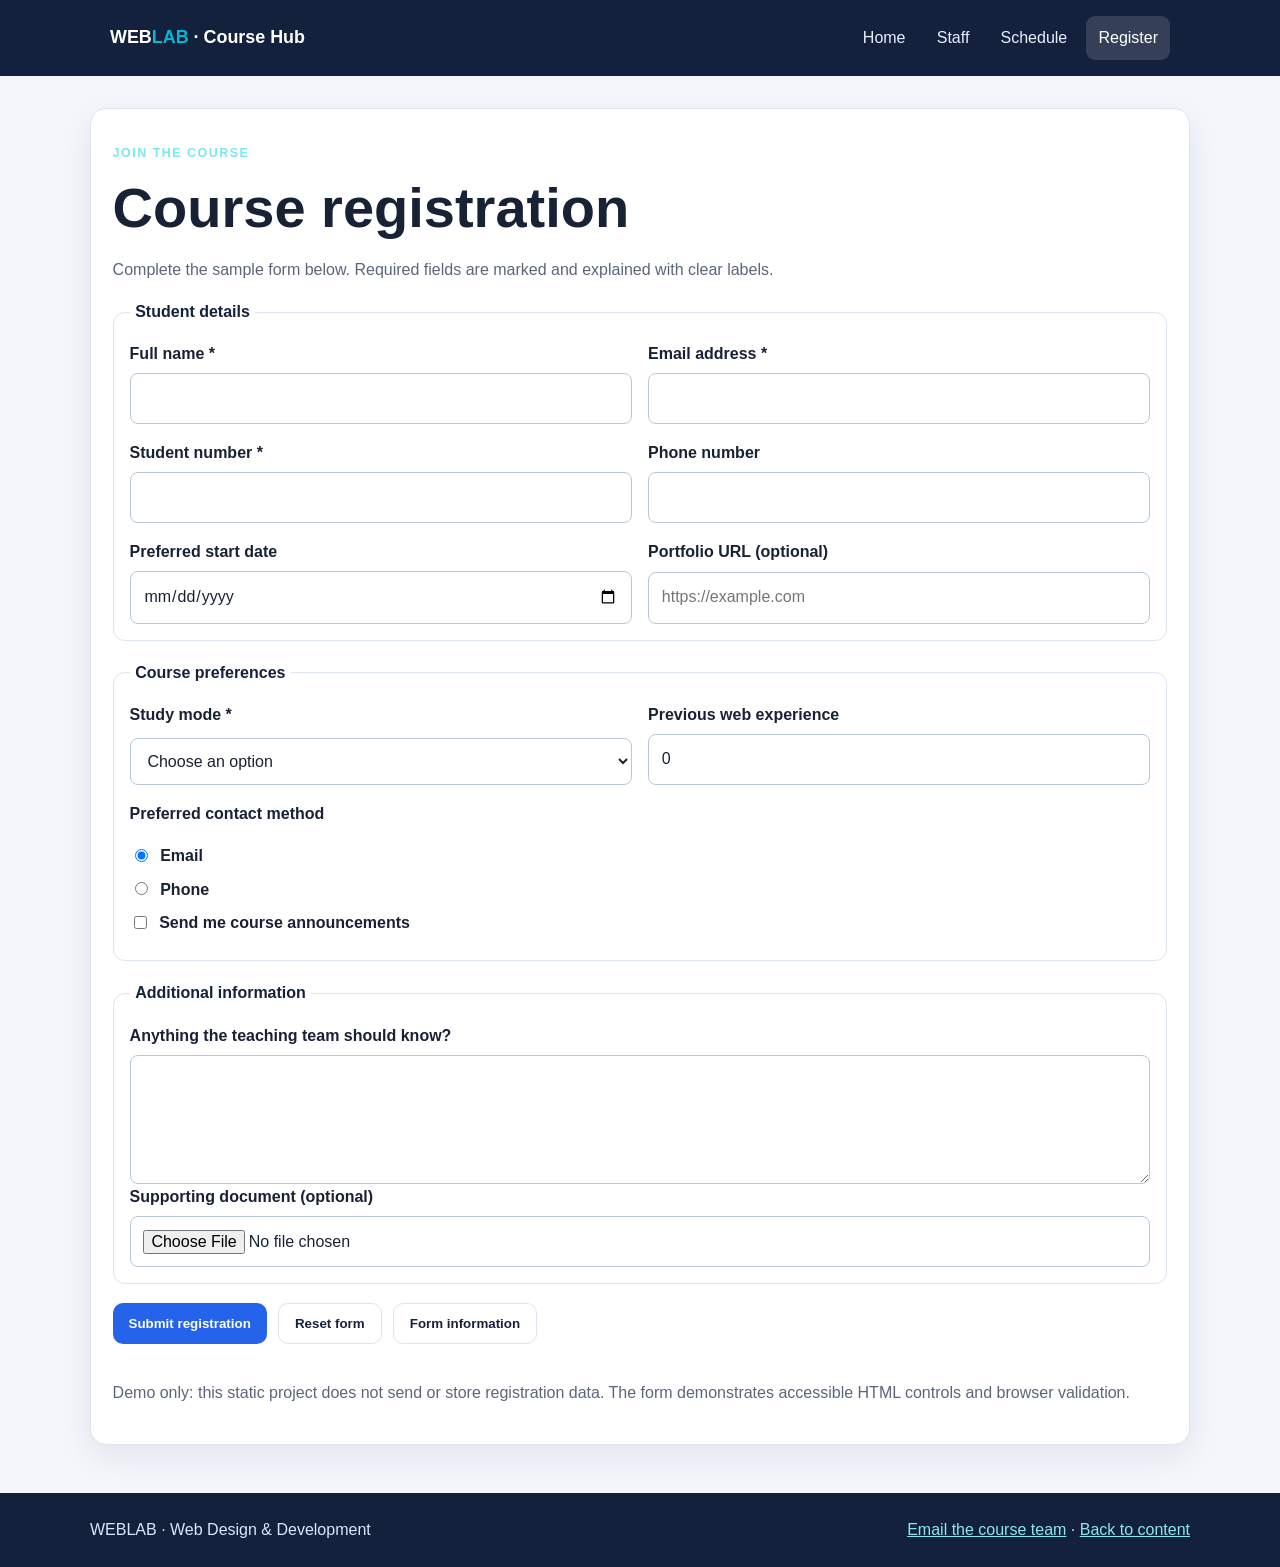
==== register.html @ 5d4ca90d "Add files via upload" ====
<!doctype html>
<html lang="en">
<head>
  <meta charset="utf-8">
  <meta name="viewport" content="width=device-width, initial-scale=1">
  <meta name="description" content="Accessible Web Design and Development course information.">
  <title>Registration | WEBLAB Course Hub</title>
  <link rel="stylesheet" href="styles.css">
</head>
<body>

<a class="skip-link" href="#main">Skip to main content</a>
<header class="site-header">
  <div class="header-inner">
    <a class="brand" href="index.html">WEB<span>LAB</span> · Course Hub</a>
    <nav aria-label="Main navigation">
      <ul>
        <li><a href="index.html" >Home</a></li>
        <li><a href="staff.html" >Staff</a></li>
        <li><a href="schedule.html" >Schedule</a></li>
        <li><a href="register.html" aria-current="page">Register</a></li>
      </ul>
    </nav>
  </div>
</header>

<div class="container">

<main id="main" class="panel">
  <p class="eyebrow">Join the course</p>
  <h1>Course registration</h1>
  <p class="muted">Complete the sample form below. Required fields are marked and explained with clear labels.</p>
  <form action="#" method="get">
    <fieldset>
      <legend>Student details</legend>
      <div class="form-grid">
        <div class="field"><label for="full-name">Full name *</label><input id="full-name" name="fullName" type="text" autocomplete="name" required></div>
        <div class="field"><label for="email">Email address *</label><input id="email" name="email" type="email" autocomplete="email" required></div>
        <div class="field"><label for="student-id">Student number *</label><input id="student-id" name="studentId" type="text" pattern="[A-Za-z0-9-]{4,12}" title="Use 4 to 12 letters, numbers, or hyphens." required></div>
        <div class="field"><label for="phone">Phone number</label><input id="phone" name="phone" type="tel" autocomplete="tel"></div>
        <div class="field"><label for="start-date">Preferred start date</label><input id="start-date" name="startDate" type="date"></div>
        <div class="field"><label for="website">Portfolio URL (optional)</label><input id="website" name="website" type="url" placeholder="https://example.com"></div>
      </div>
    </fieldset>
    <fieldset>
      <legend>Course preferences</legend>
      <div class="form-grid">
        <div class="field"><label for="study-mode">Study mode *</label>
          <select id="study-mode" name="studyMode" required>
            <option value="">Choose an option</option><option value="on-campus">On campus</option><option value="online">Online</option><option value="hybrid">Hybrid</option>
          </select>
        </div>
        <div class="field"><label for="experience">Previous web experience</label><input id="experience" name="experience" type="number" min="0" max="10" value="0"></div>
      </div>
      <p><strong>Preferred contact method</strong></p>
      <div class="choice"><input id="contact-email" name="contactMethod" type="radio" value="email" checked><label for="contact-email">Email</label></div>
      <div class="choice"><input id="contact-phone" name="contactMethod" type="radio" value="phone"><label for="contact-phone">Phone</label></div>
      <div class="choice"><input id="updates" name="updates" type="checkbox" value="yes"><label for="updates">Send me course announcements</label></div>
    </fieldset>
    <fieldset>
      <legend>Additional information</legend>
      <div class="field"><label for="message">Anything the teaching team should know?</label><textarea id="message" name="message" rows="4" maxlength="500"></textarea></div>
      <div class="field"><label for="attachment">Supporting document (optional)</label><input id="attachment" name="attachment" type="file" accept=".pdf,.doc,.docx"></div>
    </fieldset>
    <div class="actions">
      <button class="button" type="submit">Submit registration</button>
      <button class="button secondary" type="reset">Reset form</button>
      <button class="button secondary" type="button" onclick="alert('This is a demo form. No information has been sent to a server.')">Form information</button>
    </div>
    <p class="muted">Demo only: this static project does not send or store registration data. The form demonstrates accessible HTML controls and browser validation.</p>
  </form>
</main>

</div>

<footer class="site-footer">
  <div class="footer-inner">
    <span>WEBLAB · Web Design &amp; Development</span>
    <span><a href="mailto:course@example.edu">Email the course team</a> · <a href="#main">Back to content</a></span>
  </div>
</footer>

</body>
</html>
---- styles.css ----
:root {
  --navy: #14213d;
  --blue: #2563eb;
  --cyan: #06b6d4;
  --ink: #182235;
  --muted: #5b667a;
  --surface: #ffffff;
  --page: #f3f6fb;
  --line: #dce4f0;
  --focus: #f59e0b;
  --radius: 16px;
  --shadow: 0 12px 32px rgba(20,33,61,.08);
}
* { box-sizing: border-box; }
html { scroll-behavior: smooth; }
body {
  margin: 0; font-family: Arial, Helvetica, sans-serif; color: var(--ink);
  background: var(--page); line-height: 1.65;
}
a { color: var(--blue); }
a:hover { color: #1747b0; }
a:focus-visible, button:focus-visible, input:focus-visible, select:focus-visible,
textarea:focus-visible { outline: 3px solid var(--focus); outline-offset: 3px; }
.skip-link {
  position: absolute; left: 1rem; top: -5rem; z-index: 20;
  background: #fff; padding: .7rem 1rem; border-radius: 8px; font-weight: 700;
}
.skip-link:focus { top: 1rem; }
.site-header { background: var(--navy); color: white; }
.header-inner {
  max-width: 1100px; margin: auto; padding: 1rem 1.25rem;
  display: flex; justify-content: space-between; align-items: center; gap: 1rem; flex-wrap: wrap;
}
.brand { color: white; text-decoration: none; font-size: 1.12rem; font-weight: 800; }
.brand span { color: var(--cyan); }
nav ul { list-style: none; display: flex; flex-wrap: wrap; gap: .45rem; margin: 0; padding: 0; }
nav a { color: #e8efff; text-decoration: none; padding: .55rem .75rem; border-radius: 9px; display: inline-block; }
nav a[aria-current="page"], nav a:hover { background: rgba(255,255,255,.14); color: white; }
.container { width: min(1100px, calc(100% - 2rem)); margin: 2rem auto 3rem; }
.hero {
  background: linear-gradient(120deg, var(--navy), #234b83);
  color: white; padding: clamp(2rem, 6vw, 4rem); border-radius: 24px; box-shadow: var(--shadow);
}
.eyebrow { color: #7ce7ee; text-transform: uppercase; letter-spacing: .12em; font-size: .78rem; font-weight: 800; }
h1 { line-height: 1.15; font-size: clamp(2rem, 5vw, 3.5rem); margin: .5rem 0 1rem; }
h2 { color: var(--navy); margin-top: 0; line-height: 1.25; }
h3 { color: var(--navy); }
.lead { font-size: 1.12rem; max-width: 65ch; color: #e3ebfa; }
.button {
  display: inline-block; background: var(--blue); color: white; padding: .75rem 1rem;
  border: 0; border-radius: 10px; font-weight: 700; text-decoration: none; cursor: pointer;
}
.button.secondary { background: white; color: var(--navy); border: 1px solid var(--line); }
.hero .button { margin: .4rem .4rem 0 0; }
.grid { display: grid; grid-template-columns: repeat(3, minmax(0,1fr)); gap: 1rem; margin: 1.25rem 0; }
.card, .panel { background: var(--surface); border: 1px solid var(--line); border-radius: var(--radius); padding: 1.35rem; box-shadow: var(--shadow); }
.card p, .muted { color: var(--muted); }
.content-layout { display: grid; grid-template-columns: minmax(0, 2fr) minmax(220px, 1fr); gap: 1.25rem; margin-top: 1.25rem; }
main, aside { min-width: 0; }
.tag { display: inline-block; padding: .2rem .6rem; border-radius: 999px; background: #e6f7fb; color: #075a6c; font-size: .8rem; font-weight: 700; }
figure { margin: 1.5rem 0; }
.course-art {
  min-height: 170px; border-radius: 14px; padding: 1.5rem; color: white;
  background: linear-gradient(135deg, #2563eb, #06b6d4);
  display: flex; flex-direction: column; justify-content: center;
}
.course-art strong { font-size: 1.5rem; }
figcaption { color: var(--muted); font-size: .9rem; margin-top: .5rem; }
table { width: 100%; border-collapse: collapse; background: white; border-radius: 12px; overflow: hidden; }
caption { text-align: left; font-weight: 700; padding: .8rem 0; color: var(--navy); }
th, td { border: 1px solid var(--line); padding: .8rem; text-align: left; }
thead th { background: var(--navy); color: white; }
tbody th { background: #edf3fc; }
form { display: grid; gap: 1.2rem; }
fieldset { border: 1px solid var(--line); border-radius: 12px; padding: 1rem; margin: 0; }
legend { color: var(--navy); font-weight: 800; padding: 0 .35rem; }
.form-grid { display: grid; grid-template-columns: repeat(2, minmax(0,1fr)); gap: 1rem; }
.field { display: grid; gap: .35rem; }
label { font-weight: 700; }
input, select, textarea {
  width: 100%; padding: .7rem .8rem; border: 1px solid #b9c6d8; border-radius: 8px;
  font: inherit; background: white; color: var(--ink);
}
.choice { display: flex; gap: .6rem; align-items: flex-start; margin: .45rem 0; }
.choice input { width: auto; margin-top: .35rem; }
.actions { display: flex; flex-wrap: wrap; gap: .7rem; }
.site-footer { background: var(--navy); color: #dce7fb; padding: 1.5rem; }
.footer-inner { max-width: 1100px; margin: auto; display: flex; justify-content: space-between; flex-wrap: wrap; gap: 1rem; }
.site-footer a { color: #8ce7ee; }
.notice { border-left: 4px solid var(--cyan); background: #e9f9fb; padding: .9rem 1rem; border-radius: 8px; }
@media (max-width: 760px) {
  .grid { grid-template-columns: 1fr; }
  .content-layout { grid-template-columns: 1fr; }
  .header-inner { align-items: flex-start; flex-direction: column; }
  .form-grid { grid-template-columns: 1fr; }
  .container { margin-top: 1rem; }
}
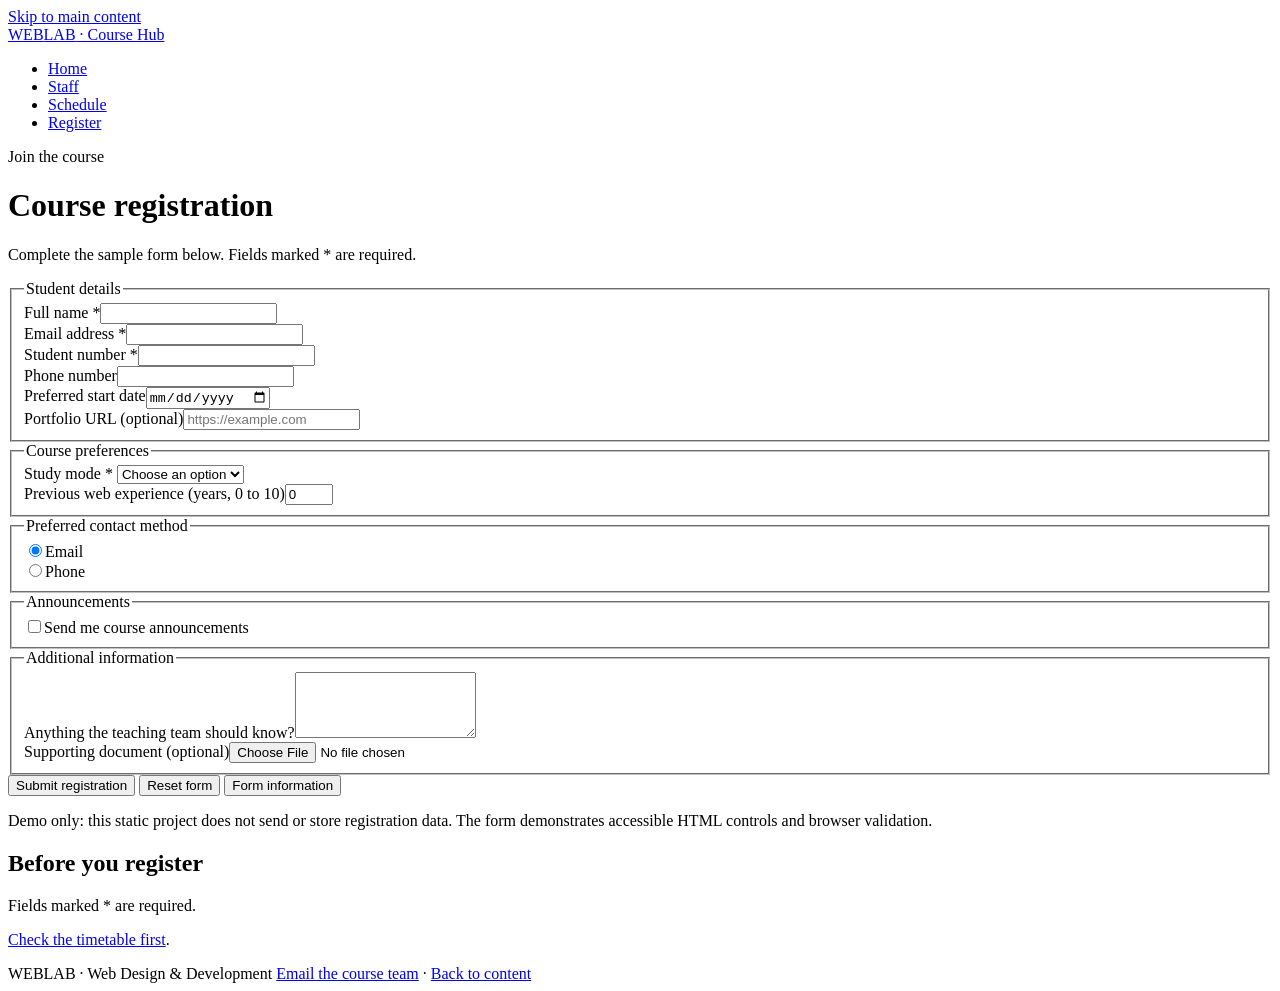
==== commit 804007bb: "Add files via upload" ====
--- a/register.html
+++ b/register.html
@@ -5,7 +5,6 @@
   <meta name="viewport" content="width=device-width, initial-scale=1">
   <meta name="description" content="Accessible Web Design and Development course information.">
   <title>Registration | WEBLAB Course Hub</title>
-  <link rel="stylesheet" href="styles.css">
 </head>
 <body>
 
@@ -26,11 +25,12 @@
 
 <div class="container">
 
+<div class="content-layout">
 <main id="main" class="panel">
   <p class="eyebrow">Join the course</p>
   <h1>Course registration</h1>
-  <p class="muted">Complete the sample form below. Required fields are marked and explained with clear labels.</p>
-  <form action="#" method="get">
+  <p class="muted">Complete the sample form below. Fields marked * are required.</p>
+  <form action="#" method="post">
     <fieldset>
       <legend>Student details</legend>
       <div class="form-grid">
@@ -50,11 +50,16 @@
             <option value="">Choose an option</option><option value="on-campus">On campus</option><option value="online">Online</option><option value="hybrid">Hybrid</option>
           </select>
         </div>
-        <div class="field"><label for="experience">Previous web experience</label><input id="experience" name="experience" type="number" min="0" max="10" value="0"></div>
+        <div class="field"><label for="experience">Previous web experience (years, 0 to 10)</label><input id="experience" name="experience" type="number" min="0" max="10" value="0"></div>
       </div>
-      <p><strong>Preferred contact method</strong></p>
+    </fieldset>
+    <fieldset>
+      <legend>Preferred contact method</legend>
       <div class="choice"><input id="contact-email" name="contactMethod" type="radio" value="email" checked><label for="contact-email">Email</label></div>
       <div class="choice"><input id="contact-phone" name="contactMethod" type="radio" value="phone"><label for="contact-phone">Phone</label></div>
+    </fieldset>
+    <fieldset>
+      <legend>Announcements</legend>
       <div class="choice"><input id="updates" name="updates" type="checkbox" value="yes"><label for="updates">Send me course announcements</label></div>
     </fieldset>
     <fieldset>
@@ -70,6 +75,12 @@
     <p class="muted">Demo only: this static project does not send or store registration data. The form demonstrates accessible HTML controls and browser validation.</p>
   </form>
 </main>
+  <aside class="panel" aria-labelledby="aside-title">
+    <h2 id="aside-title">Before you register</h2>
+    <p>Fields marked * are required.</p>
+    <p><a href="schedule.html">Check the timetable first</a>.</p>
+  </aside>
+</div>
 
 </div>
 
